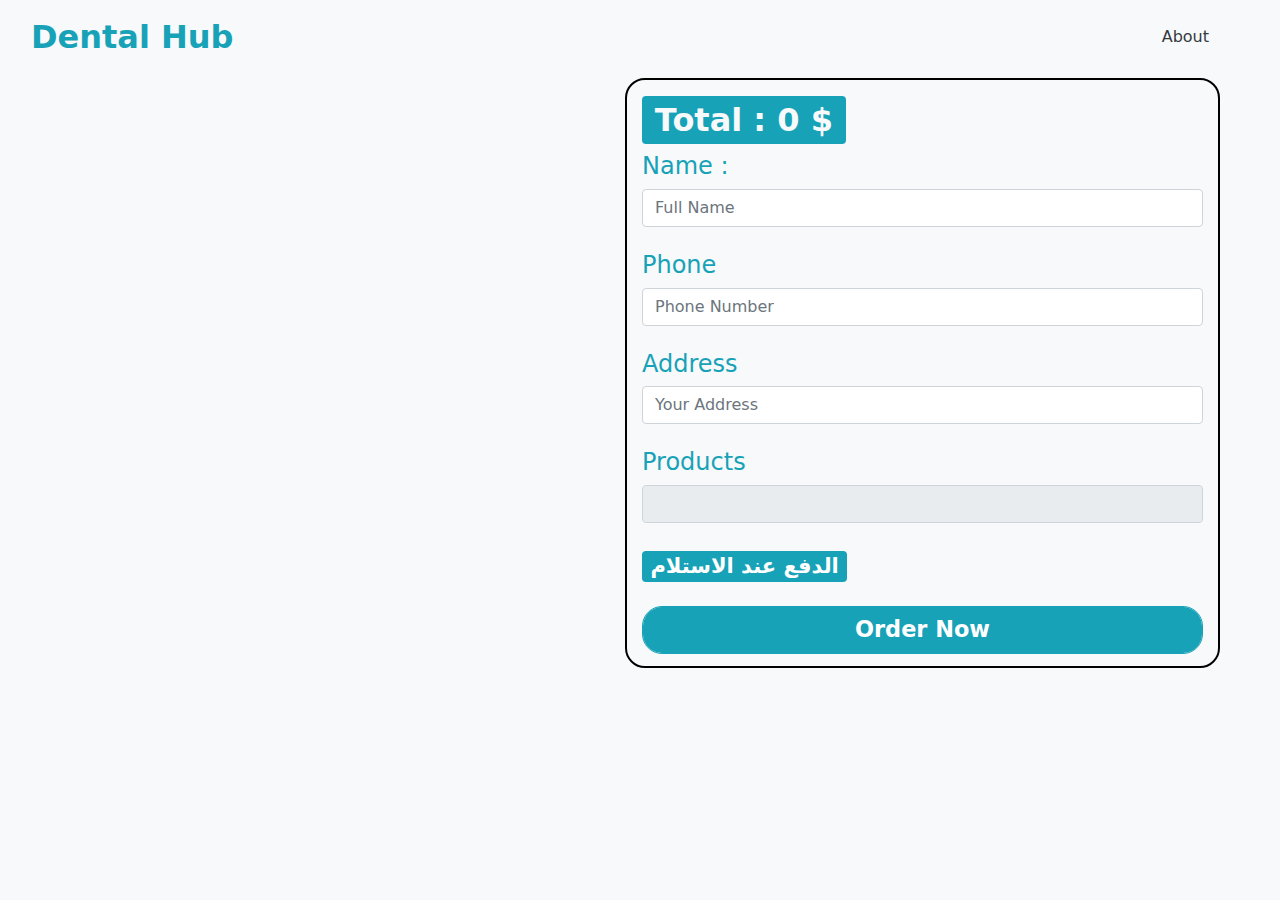
==== cart.html @ 16d9df21 "Add files via upload" ====
<!DOCTYPE html>
<html lang="en">
<head>
    <meta charset="UTF-8">
    <meta name="viewport" content="width=device-width, initial-scale=1.0">
    <link rel="stylesheet" href="css/bootstrap.css">
    <link rel="stylesheet" href="css/style.css">
    <link rel="stylesheet" href="css/all.min.css">
    <link rel="icon"       href="imgs/tooth-icon.jpg" type="image/png">
    <title>Cart </title>
</head>
<body class="text-dark bg-light">

    <!-- start navbar -->
    <div id="navbar" class="sticky-top  bg-light text-dark  p-0">
      <nav class="container navbar navbar-expand-lg navbar-light pr-5 ">
          <a class="navbar-brand  mr-2   text-info" href="index.html">Dental Hub</a>

          <li class="nav-item">
              <a class="nav-link text-light ml-auto" href="cart.html" id="cartCounter"></a>
          </li> 
         
          <button class="navbar-toggler" type="button" data-toggle="collapse" data-target="#navbarSupportedContent" aria-controls="navbarSupportedContent" aria-expanded="false" aria-label="Toggle navigation">
              <span class="navbar-toggler-icon"></span>
          </button>
         
          <div class="collapse navbar-collapse" id="navbarSupportedContent">
              <ul class="navbar-nav ml-auto">
                  <li class="nav-item active">
                      <a class="nav-link text-dark" href="#">About<span class="sr-only">(current)</span></a>
                  </li>
                
              </ul>
          </div>
           
          
      </nav>
  </div>
      
    <div class="cartProduct container">
        <div class=" container mt-1  row bg-light " >
            <div class="cartcontent col-lg-6 col-md-12 col-sm-12"id="cartcontent" style=" overflow-y: auto; scrollbar-width:none;max-height: 590px; ">
                                          
            </div>

    

            <div class="pill col-6 col-lg-6 col-md-12 col-sm-12 text-info  m-auto mb-0 mt-0" style=" min-width:350px; height:590px;border-radius: 20px; border:solid black 2px">
                   <h2 class=" text-light text-center mt-3    badge bg-info" style=" background-color: green;  font-size: 2em; " id="total"></h2> 
                   
                   <form action="https://docs.google.com/forms/d/e/1FAIpQLSft8lV4zJn6KAs6JCsWMwie7SvkA8ZOtjtvJOZAjjtLbSgCqg/formResponse" method="post"id="myForm" target="_blank" >

                    <label for="name" class="h4 ">Name :</label>
                    <br>
                    <input type="text"   name="entry.1707612953"  id="name" placeholder="Full Name"     class="form-control" required >
                    <br>

                    <label for="phone"class="h4">Phone</label>
                    <br>
                    <input type="number" name="entry.1043765808" id="phone" placeholder="Phone Number" class="form-control" required>
                    <br>

                    <label for="address" class="h4">Address</label>
                    <br>
                    <input type="text" name="entry.1022079543" id="address" placeholder="Your Address" class="form-control" required>  
                    <br>

                    <label for="Products_input_names" class="h4">Products</label>
                    <br>
                    <input type="text" name="entry.2032303182" id="Products_input_names" class="form-control" readonly required></input>
                    <h3 class="mt-4"><p class="badge badge-info">الدفع عند الاستلام</p></h3>
                  
                    <input type="submit" value="Order Now" class="form-control btn btn-info" style=" font-size: 1.4em; font-weight: bold; border-radius: 20px;" onclick="clear()">

                   

                   </form>
            </div>



        </div>
    </div>

    <script src="js/main.js"></script>
    <script>
        showcart();
        getTotal();
        get_Products_input_names()
        get_cart_number();
    </script>
       <script src="js/popper.min.js"></script>
       <script src="js/jquery-3.7.1.js"></script>
       <script src="js/bootstrap.js"></script>



       <script>
          let tools = document.getElementById('Products_input_names').value;
        
          const form = document.getElementById('myForm');

          form.addEventListener('submit', function(event) {
          // هنا نضع الشرط الذي نريد بناء عليه منع الإرسال
          let cartProducts = JSON.parse(localStorage.getItem('cart'));
          if (tools == ''|| cartProducts.length===0 ) {
          event.preventDefault();  // منع الإرسال
          alert('برجاء اختيار المنتجات اولا');
          }
          if(tools !==''){

          

            setTimeout(function() {
    // Reset the form
    form.reset();

    // Clear the cart array
    let cartProducts = ['item1', 'item2', 'item3', 'item4'];
    cartProducts.splice(0, cartProducts.length);  // Empty the cart array

    // Update local storage with the empty cart
    localStorage.setItem('cart', JSON.stringify(cartProducts));

    // Clear the cart content in the DOM
    cartcontent.innerHTML = "";

    // Call functions to update cart display and calculations
    showcart();
    getTotal();
    get_Products_input_names();
    get_cart_number();
}, 1500); // Delay of 1000 milliseconds (1 second)
          }
          }
         );

       

         
        
      </script>




</body>
</html>

<!-- 

https://docs.google.com/forms/d/e/1FAIpQLSft8lV4zJn6KAs6JCsWMwie7SvkA8ZOtjtvJOZAjjtLbSgCqg/viewform

?usp=pp_url

&    entry.1707612953   =   Moamed+abdelawad+hamdi
&    entry.1043765808   =   01013128975
&    entry.1022079543   =   %D8%AF%D8%A7%D8%B1+%D9%85%D8%B5%D8%B1+%D8%A7%D9%84%D9%82%D8%B1%D9%86%D9%81%D9%84+%D8%B9%D9%85%D8%A7%D8%B1%D8%A9+402+%D8%B4%D9%82%D8%A9+17
&    entry.2032303182   =   semester+6+packge 

-->
<!-- 

https://docs.google.com/forms/d/13Pu0KlhYmHgiS6nOV6xt5Mra6oJZtFyuA950gQqE-bI/edit     ===>  for Editing


https://docs.google.com/forms/d/13Pu0KlhYmHgiS6nOV6xt5Mra6oJZtFyuA950gQqE-bI/edit#responses  ===>   for Response


https://docs.google.com/forms/d/e/1FAIpQLSft8lV4zJn6KAs6JCsWMwie7SvkA8ZOtjtvJOZAjjtLbSgCqg/viewform   ===> for Use or view


https://docs.google.com/spreadsheets/d/10TzvwA5p98p3tjBkpvsnQRGzp5AHY8-nAiPKPOOjR4Q/edit?usp=sharing    ===> for Data Sheet

 -->
---- css/style.css ----
*{
    margin:0px;
    padding: 0px;
    list-style: none;
    text-decoration: none;
    scroll-behavior: smooth;
    font-family: system-ui, -apple-system, BlinkMacSystemFont, 'Segoe UI', Roboto, Oxygen, Ubuntu, Cantarell, 'Open Sans', 'Helvetica Neue', sans-serif;
    box-sizing: border-box;
}

/* body{
    background-color: black;
} */
.navbar-brand{
    font-size:2em;
    font-weight: bold;
}
.card{
   margin:10px ;
   cursor: pointer;  
   
}
.card-img{
    overflow: hidden;

}
.card-img img{
   height: 150px;
    width: 95%;
  
}
.search{
    width: 350px;
    padding: 10px;
    border-radius: 10px;
    outline: none;
    border: none;

}
.search:focus{
    outline: none;
    border: none;
    
}
.img{
    width: 400px;
    height: 600px;
}
a{
    color:blue;

}  
.box{
    display: flex;
    flex-wrap: wrap;
    justify-content:start;
} 
.universty{
    width: 170px;
    border-radius: 100px;
}
hr{
    color: black;
    
}
@media(max-width:500px){
    .universty{
        width: 150px;
        margin:auto;
    }   
}
.scroll::-webkit-scrollbar{
    width:0;
    /* content:none;
    height: 0px;    */
}
.landing{
    height: calc(100vh - 70px);
    display:flex;
    align-items: center;
    justify-content:center;
    background-color:white;
    background-image: url('../imgs/card-6.jpeg');
    background-repeat:no-repeat;
    background-position: 850px ;
    /* background-size:cover */
    
}
.card-product{
    width:220px;
}
@media(max-width:440px){
    .card-product{
        width: 300px;
        margin: auto;
    }
}
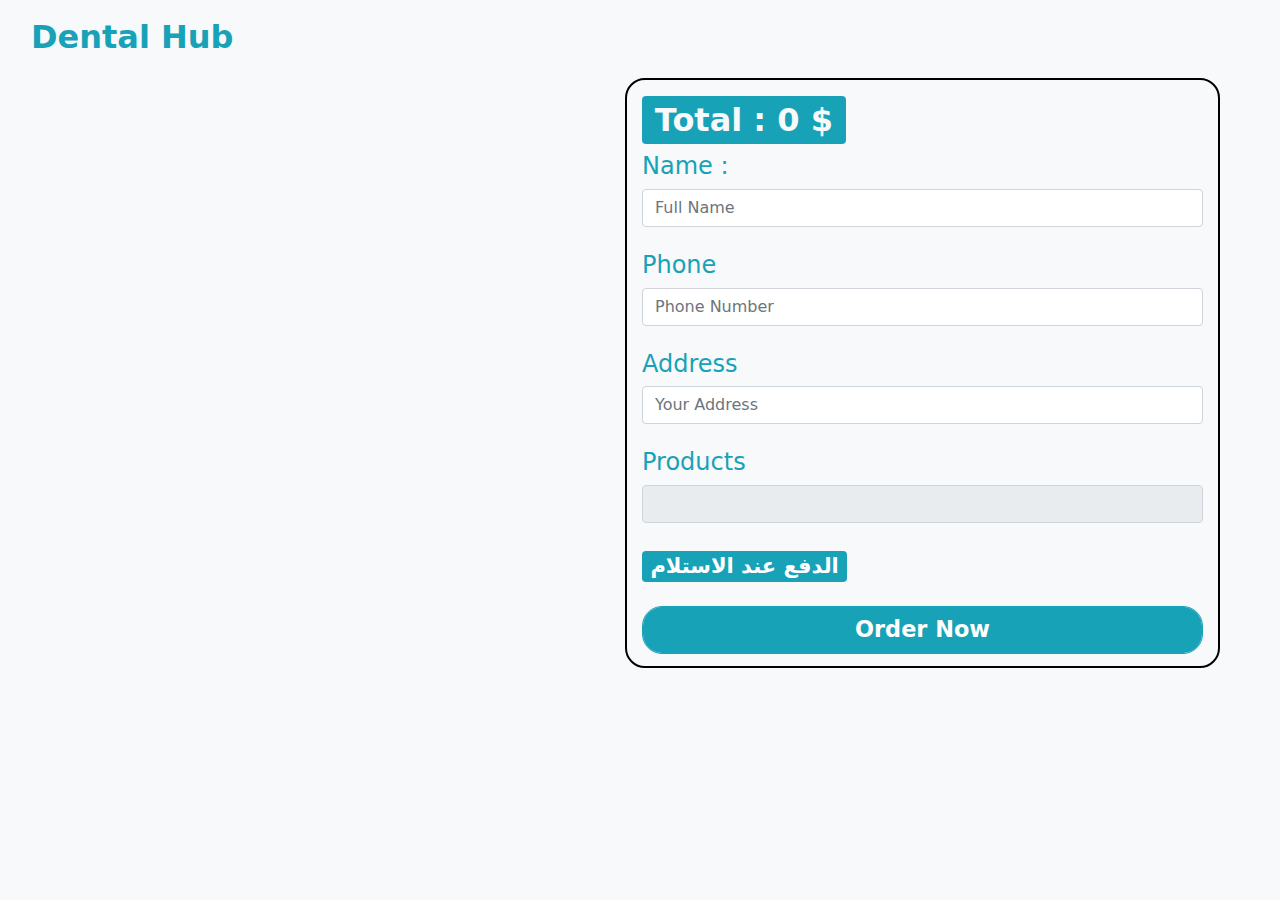
==== commit 6ca72384: "Update cart.html" ====
--- a/cart.html
+++ b/cart.html
@@ -26,9 +26,9 @@
          
           <div class="collapse navbar-collapse" id="navbarSupportedContent">
               <ul class="navbar-nav ml-auto">
-                  <li class="nav-item active">
+<!--                   <li class="nav-item active">
                       <a class="nav-link text-dark" href="#">About<span class="sr-only">(current)</span></a>
-                  </li>
+                  </li> -->
                 
               </ul>
           </div>
